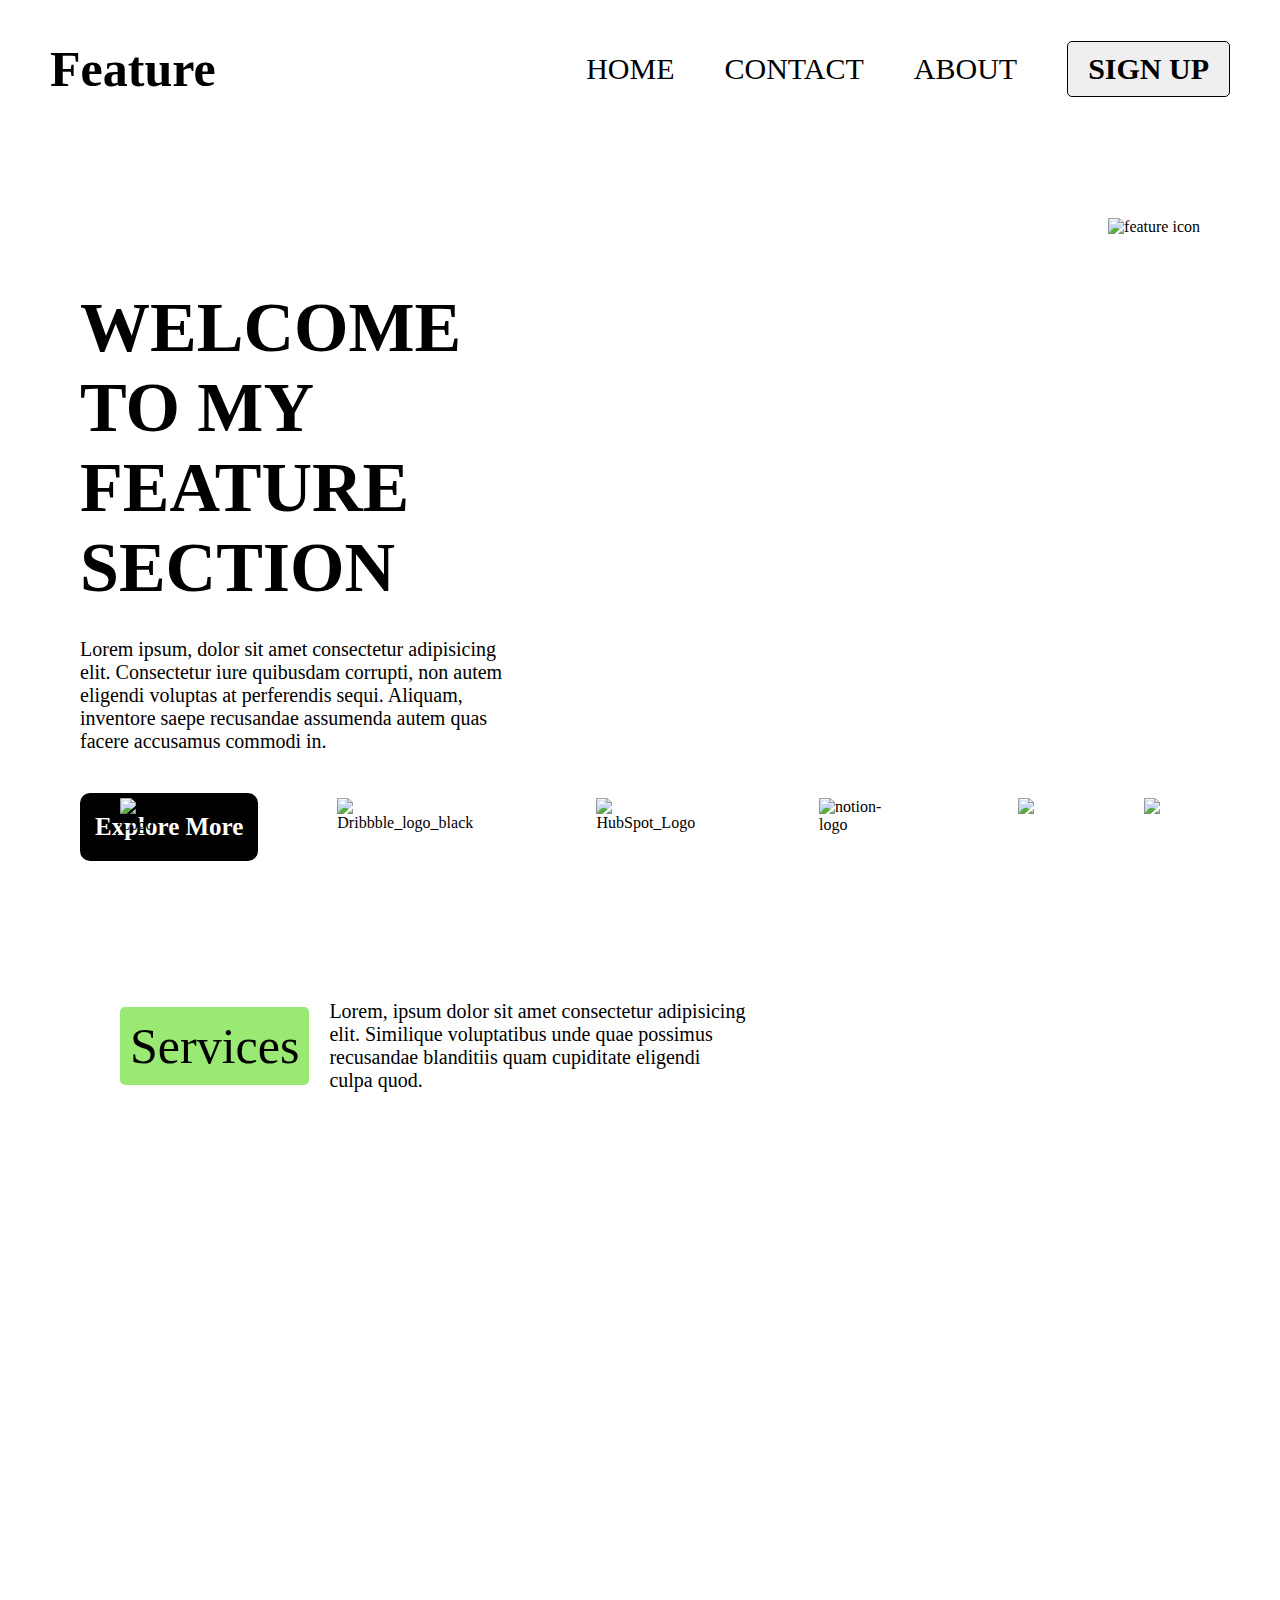
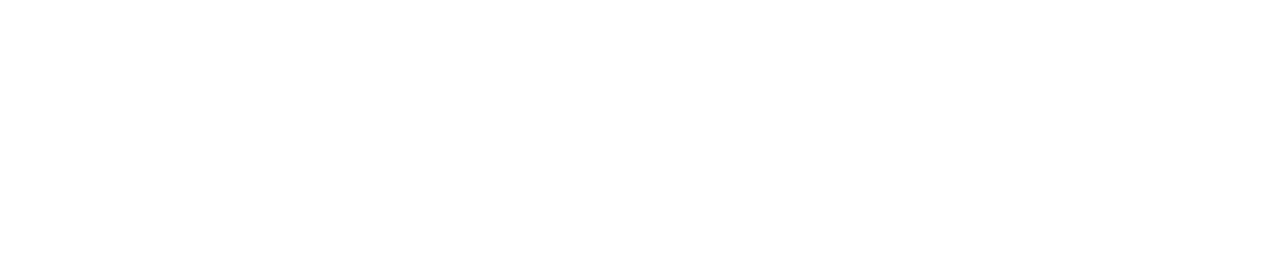
==== feature.html @ 940f2707 "sencond update" ====
<!DOCTYPE html>
<html lang="en">
<head>
    <meta charset="UTF-8">
    <meta name="viewport" content="width=device-width, initial-scale=1.0">
    <title>Feature</title>
    <link rel="stylesheet" href="feature.css">
    <link href="https://cdn.jsdelivr.net/npm/remixicon@4.5.0/fonts/remixicon.css" rel="stylesheet"/>
</head>
<body>
    <section class="section1">
        <nav>
            <h1><i class="ri-presentation-fill"></i>Feature</h1>
            <div class="nav-links">
            <h4>HOME</h4>
            <h4>CONTACT</h4>
            <h4>ABOUT</h4>
            <button>SIGN UP</button>
        </nav>


        <div class="center">
            <div class="page1">
                <h1>WELCOME TO MY FEATURE SECTION</h1>
                <P>Lorem ipsum, dolor sit amet consectetur adipisicing elit. Consectetur iure quibusdam corrupti, non autem eligendi voluptas at perferendis sequi. Aliquam, inventore saepe recusandae assumenda autem quas facere accusamus commodi in.</P>
                <button>Explore More</button>
            </div>
            <div class="page2">
                <img src="image/communications.png" alt="feature icon">
            </div>
        </div>

        <div class="bottom">
            <img src="https://www.allaboutlean.com/wp-content/uploads/2019/10/Amazon-Logo.png" alt="Amazon-Logo" >
            <img src="https://logos-download.com/wp-content/uploads/2016/09/Dribbble_logo_black.png" alt="Dribbble_logo_black" >
            <img src="https://upload.wikimedia.org/wikipedia/commons/thumb/7/71/HubSpot_Logo.png/800px-HubSpot_Logo.png" alt="HubSpot_Logo" >
            <img src="https://get.site/wp-content/uploads/2021/10/notion-logo.png" alt="notion-logo">
            <img src="https://cdn.freebiesupply.com/logos/large/2x/youtube-2-logo-png-transparent.png">
            <img src="https://upload.wikimedia.org/wikipedia/commons/7/7a/Logonetflix.png">
        </div>

    </section>

    <section class="section2">
        <div class="services">
            <h3>Services</h3>
            <p>Lorem, ipsum dolor sit amet consectetur adipisicing elit. Similique voluptatibus unde quae possimus recusandae blanditiis quam cupiditate eligendi culpa quod.</p>
        </div>
    </section>



    <script src="feature.js"></script>
</body>
</html>
---- feature.css ----
*{
    padding: 0;
    margin: 0;
    box-sizing: border-box;
    font-family: 'Times New Roman', Times, serif;
}

html,
body{
    height: 100%;
    width: 100%;
}
section{
    height: 100%;
    width: 100%;
    position: relative;
}


/*nav start*/
nav{
    display: flex;
    justify-content: space-between;
    align-items: center;
    padding: 40px 50px;

}
nav h1{
    font-size: 50px;

}
nav h4{
    font-size: 30px;
    font-weight: 500;
    
}
.nav-links{
    display: flex;
    align-items: center;
    justify-content: center;
    gap: 50px;
}
nav button{
    padding: 10px 20px;
    font-size: 30px;
    border-radius: 5px;
    font-weight: 600;
    border: 1px solid #000;
}
/*nav end*/
.center{
    height: 70%;
    width: 100%;
    padding: 80px;
    
    display: flex;
}
.page1{
    height: 100%;
    width: 40%;
}
.page1 h1{
    font-size: 70px;
    padding-top: 70px;
}
.page1 p{
    font-size: 20px;
    margin-top: 30px;
    margin-bottom: 40px;
}

.page1 button{
    background-color: #000;
    color: white;
    font-size: 25px;
    font-weight: 600;
    border-radius: 10px;
    border: none;
    padding: 20px 15px;
}
.page2{
    height: 100%;
    width: 60%;
    position: relative;
}
.page2 img{
    height: 100%;
    position: absolute;
    right: 0;
}

.section2{
    margin-top: 60px;
}
.section2 .services{
    padding: 40px 120px;
    display: flex;
    justify-content: flex-start;
    align-items: center;
    gap: 20px;
}

.services h3{
    background-color: #9AE975;
    font-weight: 500;
    padding: 10px 10px;
    border-radius: 5px;
    font-size: 50px;
}
.services p{
    width: 40%;
    font-size: 20px;
    font-weight: 500;
}

.bottom{
    display: flex;
    align-items: center;
    justify-content: center;
    gap: 110px;
    padding: 30px 120px;
}
.bottom img{
    height: 60px;
}
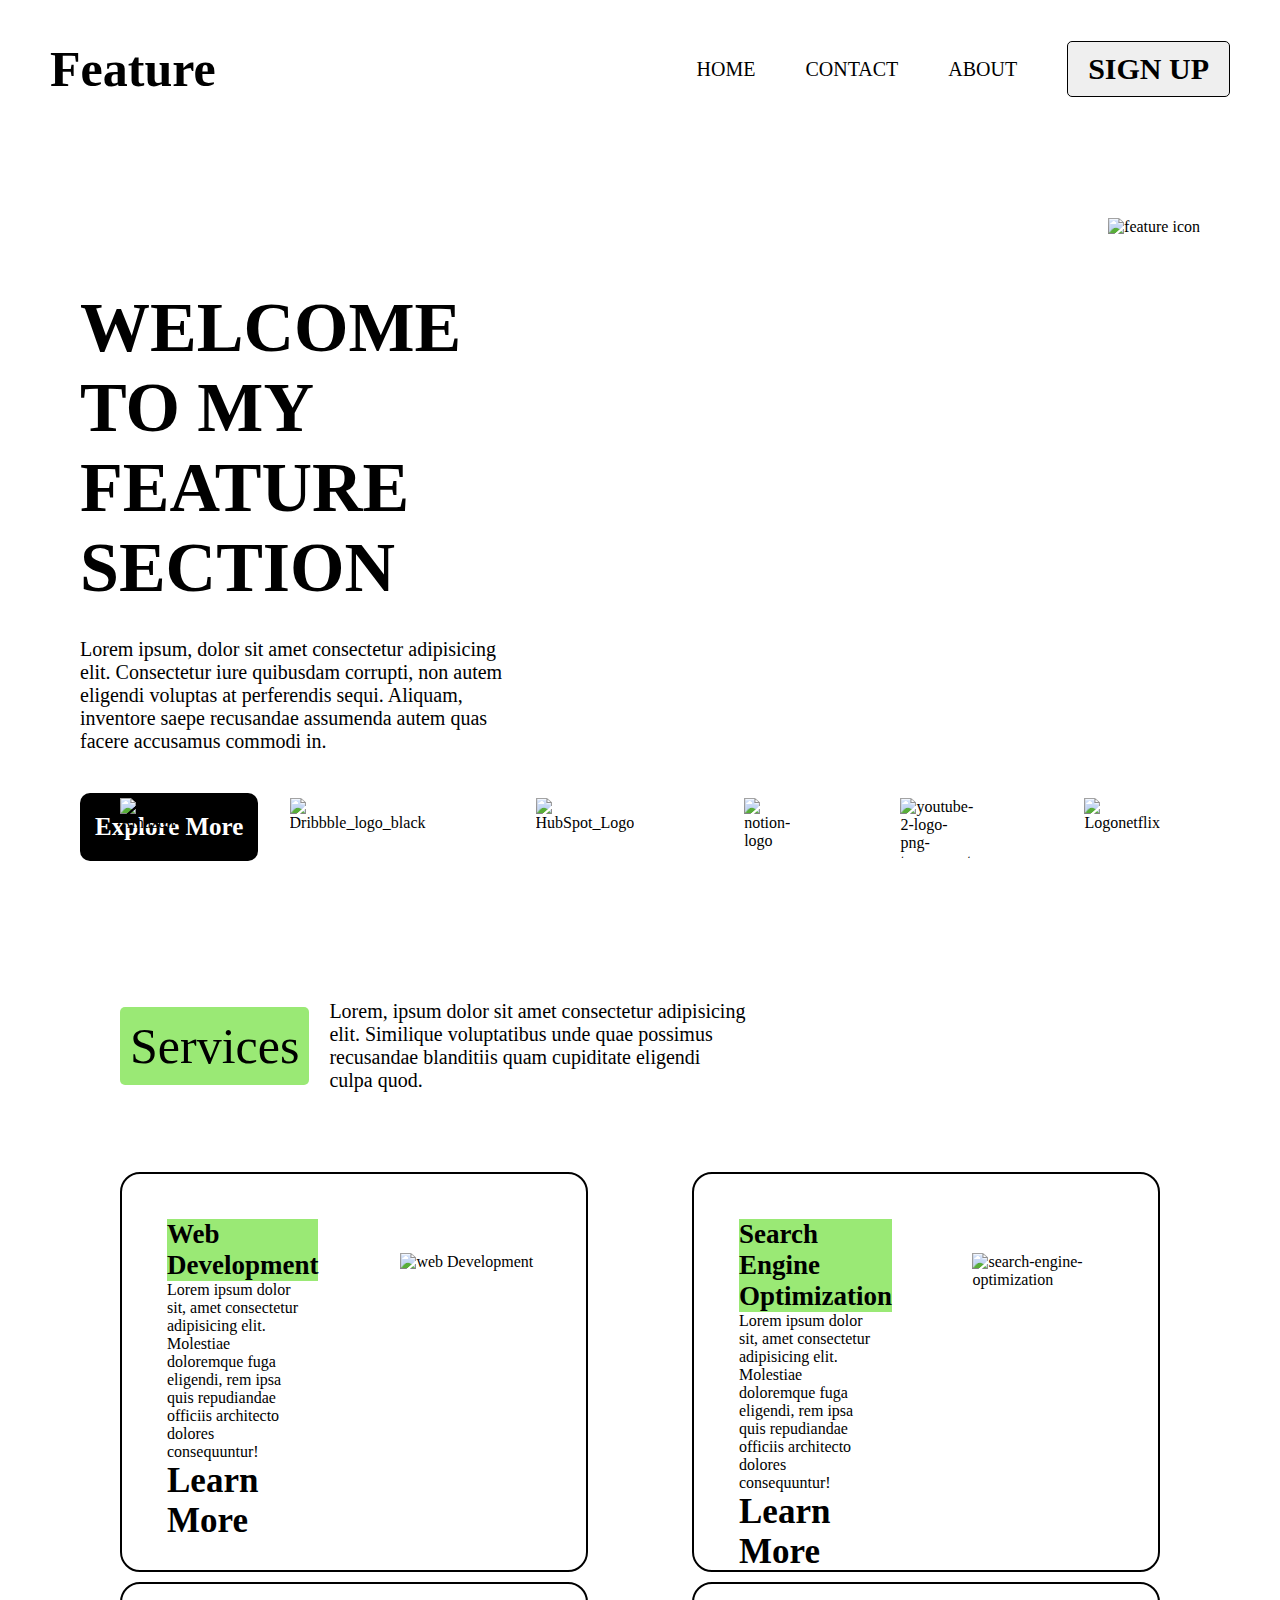
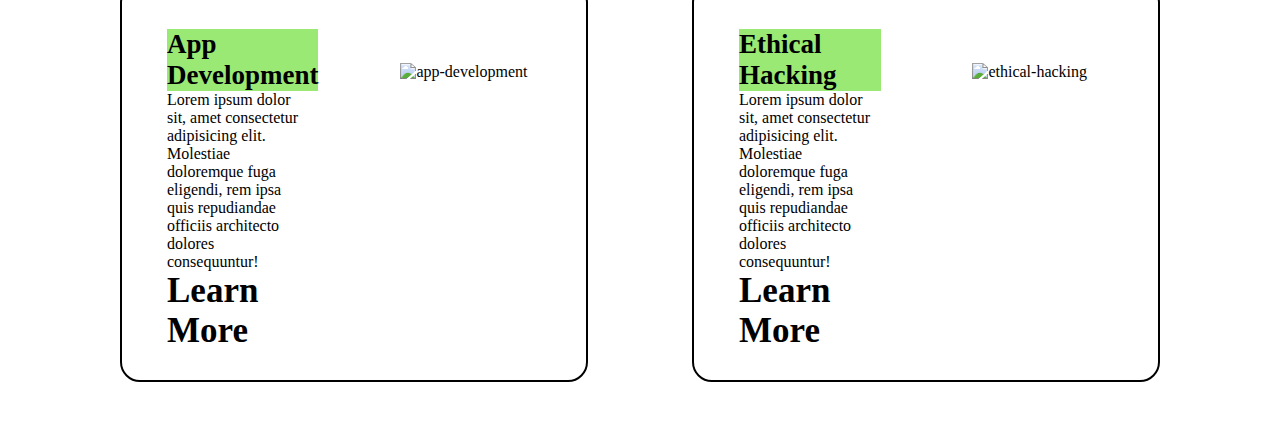
==== commit 72e4882c: "update 6" ====
--- a/feature.html
+++ b/feature.html
@@ -35,8 +35,8 @@
             <img src="https://logos-download.com/wp-content/uploads/2016/09/Dribbble_logo_black.png" alt="Dribbble_logo_black" >
             <img src="https://upload.wikimedia.org/wikipedia/commons/thumb/7/71/HubSpot_Logo.png/800px-HubSpot_Logo.png" alt="HubSpot_Logo" >
             <img src="https://get.site/wp-content/uploads/2021/10/notion-logo.png" alt="notion-logo">
-            <img src="https://cdn.freebiesupply.com/logos/large/2x/youtube-2-logo-png-transparent.png">
-            <img src="https://upload.wikimedia.org/wikipedia/commons/7/7a/Logonetflix.png">
+            <img src="https://cdn.freebiesupply.com/logos/large/2x/youtube-2-logo-png-transparent.png" alt="youtube-2-logo-png-transparent">
+            <img src="https://upload.wikimedia.org/wikipedia/commons/7/7a/Logonetflix.png" alt="Logonetflix">
         </div>
 
     </section>
@@ -46,6 +46,45 @@
             <h3>Services</h3>
             <p>Lorem, ipsum dolor sit amet consectetur adipisicing elit. Similique voluptatibus unde quae possimus recusandae blanditiis quam cupiditate eligendi culpa quod.</p>
         </div>
+        <div class="main">
+            <div class="box">
+                <div class="div1">
+                    <h2>Web Development</h2>
+                    <p>Lorem ipsum dolor sit, amet consectetur adipisicing elit. Molestiae doloremque fuga eligendi, rem ipsa quis repudiandae officiis architecto dolores consequuntur!</p>
+                    <h4><i class="ri-arrow-right-up-line"></i>Learn More</h4>
+                </div>
+                <div class="div2">
+                    <img src="image/developer.png" alt="web Development">
+                </div>
+            </div>
+            <div class="box"><div class="div1">
+                    <h2>Search Engine Optimization</h2>
+                    <p>Lorem ipsum dolor sit, amet consectetur adipisicing elit. Molestiae doloremque fuga eligendi, rem ipsa quis repudiandae officiis architecto dolores consequuntur!</p>
+                    <h4><i class="ri-arrow-right-up-line"></i>Learn More</h4>
+                </div>
+                <div class="div2">
+                    <img src="image/search-engine-optimization.png" alt="search-engine-optimization">
+                </div>
+            </div>
+            <div class="box"><div class="div1">
+                    <h2>App Development</h2>
+                    <p>Lorem ipsum dolor sit, amet consectetur adipisicing elit. Molestiae doloremque fuga eligendi, rem ipsa quis repudiandae officiis architecto dolores consequuntur!</p>
+                    <h4><i class="ri-arrow-right-up-line"></i>Learn More</h4>
+                </div>
+                <div class="div2">
+                    <img src="image/app-development.png" alt="app-development">
+                </div>
+            </div>
+            <div class="box"><div class="div1">
+                    <h2>Ethical Hacking</h2>
+                    <p>Lorem ipsum dolor sit, amet consectetur adipisicing elit. Molestiae doloremque fuga eligendi, rem ipsa quis repudiandae officiis architecto dolores consequuntur!</p>
+                    <h4><i class="ri-arrow-right-up-line"></i>Learn More</h4>
+                </div>
+                <div class="div2">
+                    <img src="image/ethical-hacking.png" alt="ethical-hacking">
+                </div>
+            </div>
+        </div>
     </section>
 
 
--- a/feature.css
+++ b/feature.css
@@ -30,7 +30,7 @@
 
 }
 nav h4{
-    font-size: 30px;
+    font-size: 20px;
     font-weight: 500;
     
 }
@@ -122,4 +122,50 @@
 }
 .bottom img{
     height: 60px;
+}
+
+.main{
+    height: 100%;
+    width: 100%;
+    display: flex;
+    padding: 40px 120px;
+    justify-content: space-between;
+    flex-wrap: wrap;
+}
+.box{
+    flex-shrink: 0;
+    height: 400px;
+    width: 45%;
+    border: 2px solid black;
+    border-radius: 20px;
+    display: flex;
+}
+.div1{
+    height: 100%;
+    width: 50%;
+    display: flex;
+    padding: 45px;
+    align-items: flex-start;
+    justify-content: space-between;
+    flex-direction: column;
+
+}
+.div2{
+    height: 100%;
+    width: 50%;
+    justify-content: center;
+    align-items: center;
+    display: flex;
+}
+.div2 img{
+    height: 60%;
+    width: 60%;
+   
+}
+.div1 h2{
+    font-size: 27px;
+    background-color: #9AE975;
+}
+.div1 h4{
+    font-size: 35px;
 }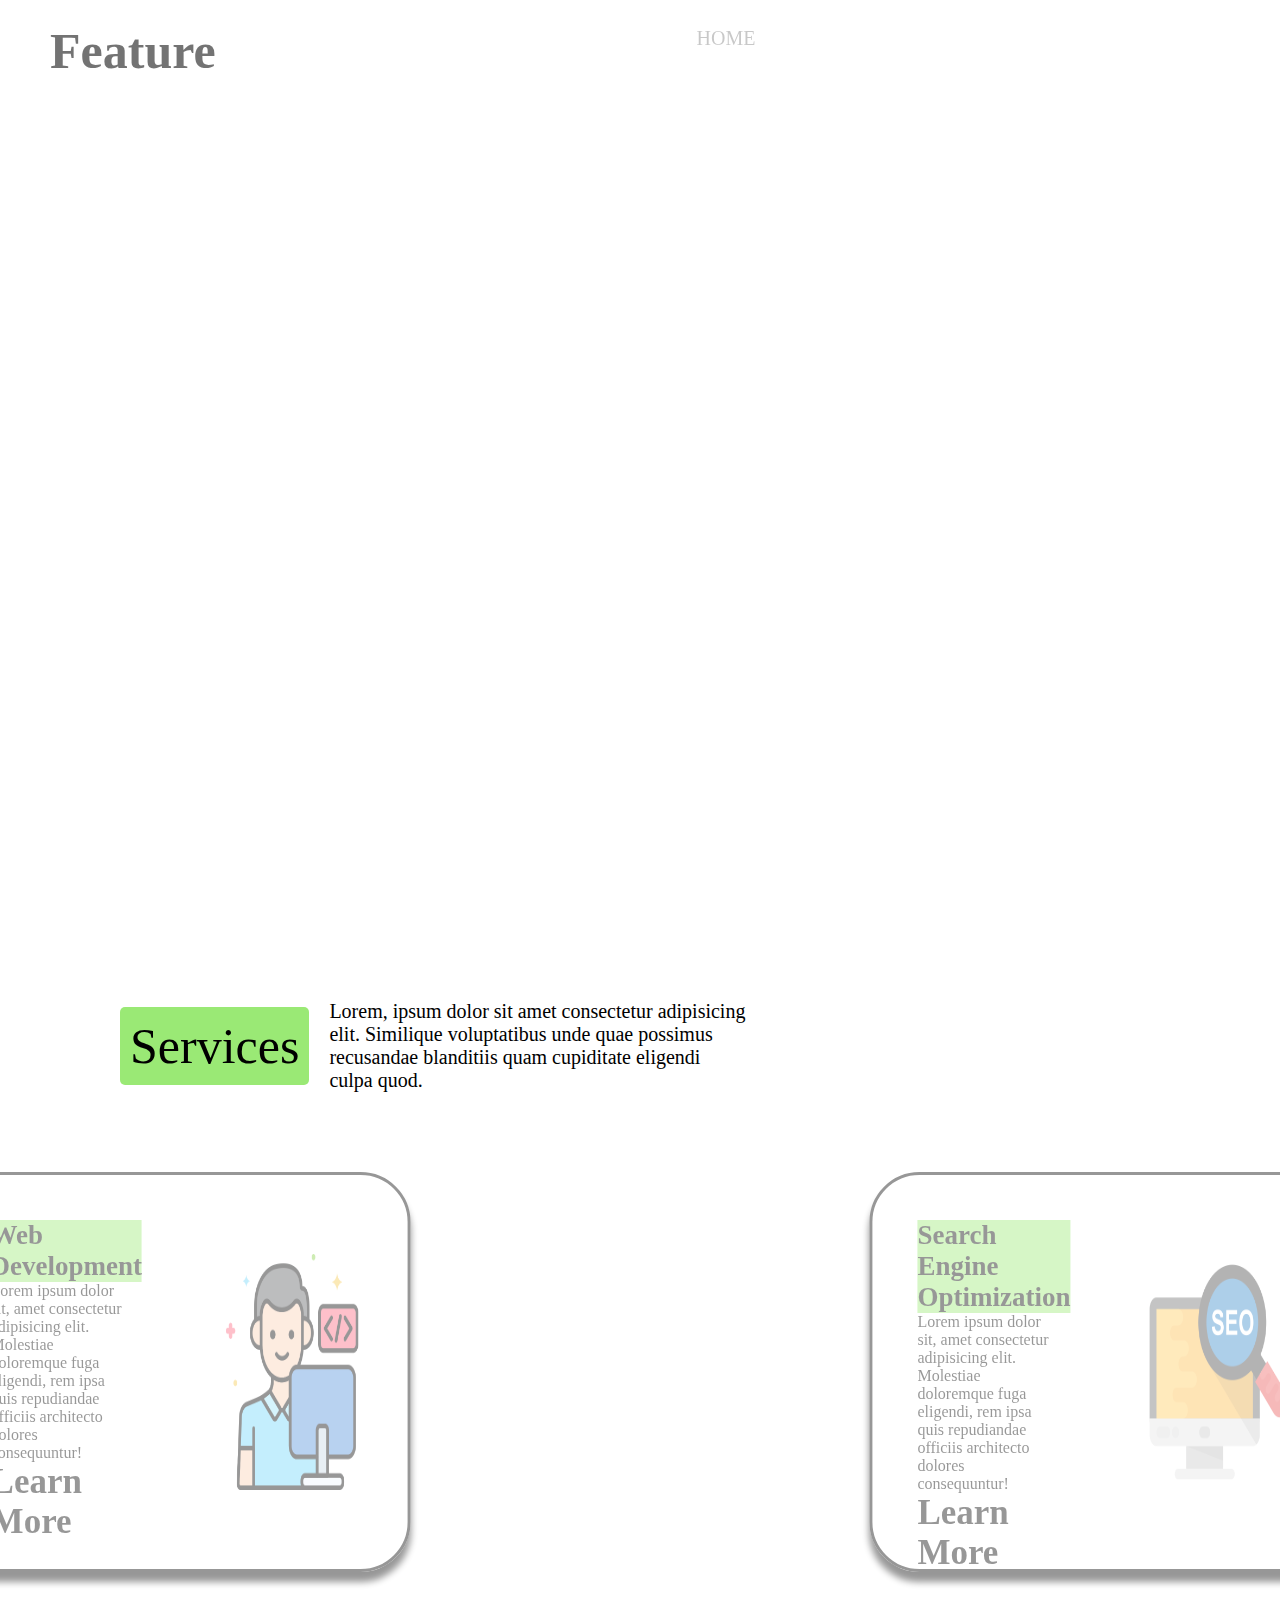
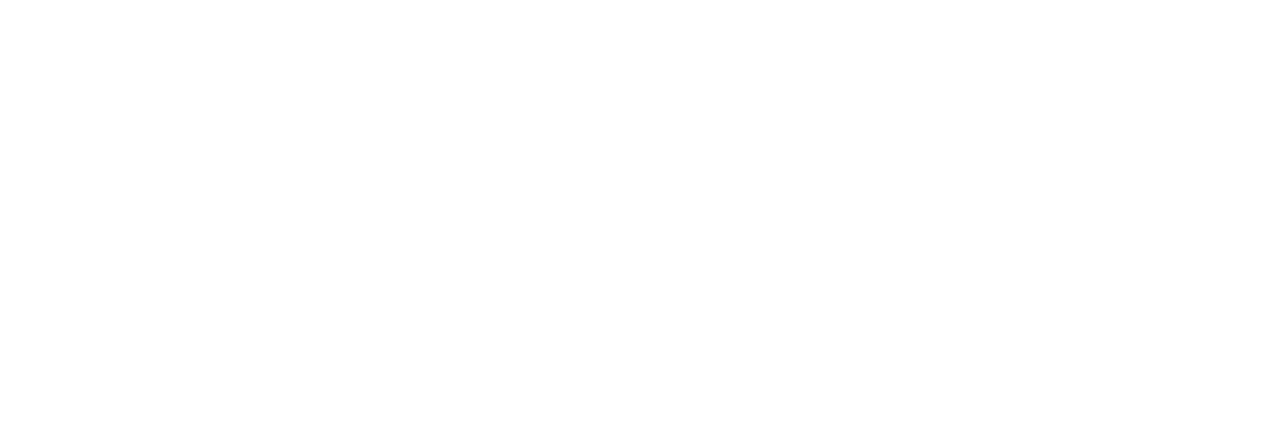
==== commit e77efe27: "update 8" ====
--- a/feature.html
+++ b/feature.html
@@ -12,9 +12,9 @@
         <nav>
             <h1><i class="ri-presentation-fill"></i>Feature</h1>
             <div class="nav-links">
-            <h4>HOME</h4>
-            <h4>CONTACT</h4>
-            <h4>ABOUT</h4>
+            <h4><a href="index.html">HOME</a></h4>
+            <h4><a href="contact.css">CONTACT</a></h4>
+            <h4><a href="about.html">ABOUT</a></h4>
             <button>SIGN UP</button>
         </nav>
 
@@ -47,7 +47,7 @@
             <p>Lorem, ipsum dolor sit amet consectetur adipisicing elit. Similique voluptatibus unde quae possimus recusandae blanditiis quam cupiditate eligendi culpa quod.</p>
         </div>
         <div class="main">
-            <div class="box">
+            <div class="box serial1 left">
                 <div class="div1">
                     <h2>Web Development</h2>
                     <p>Lorem ipsum dolor sit, amet consectetur adipisicing elit. Molestiae doloremque fuga eligendi, rem ipsa quis repudiandae officiis architecto dolores consequuntur!</p>
@@ -57,7 +57,8 @@
                     <img src="image/developer.png" alt="web Development">
                 </div>
             </div>
-            <div class="box"><div class="div1">
+            <div class="box serial1 right">
+                <div class="div1">
                     <h2>Search Engine Optimization</h2>
                     <p>Lorem ipsum dolor sit, amet consectetur adipisicing elit. Molestiae doloremque fuga eligendi, rem ipsa quis repudiandae officiis architecto dolores consequuntur!</p>
                     <h4><i class="ri-arrow-right-up-line"></i>Learn More</h4>
@@ -66,7 +67,8 @@
                     <img src="image/search-engine-optimization.png" alt="search-engine-optimization">
                 </div>
             </div>
-            <div class="box"><div class="div1">
+            <div class="box serial2 left">
+                <div class="div1">
                     <h2>App Development</h2>
                     <p>Lorem ipsum dolor sit, amet consectetur adipisicing elit. Molestiae doloremque fuga eligendi, rem ipsa quis repudiandae officiis architecto dolores consequuntur!</p>
                     <h4><i class="ri-arrow-right-up-line"></i>Learn More</h4>
@@ -75,7 +77,8 @@
                     <img src="image/app-development.png" alt="app-development">
                 </div>
             </div>
-            <div class="box"><div class="div1">
+            <div class="box serial2 right">
+                <div class="div1">
                     <h2>Ethical Hacking</h2>
                     <p>Lorem ipsum dolor sit, amet consectetur adipisicing elit. Molestiae doloremque fuga eligendi, rem ipsa quis repudiandae officiis architecto dolores consequuntur!</p>
                     <h4><i class="ri-arrow-right-up-line"></i>Learn More</h4>
@@ -87,8 +90,8 @@
         </div>
     </section>
 
-
-
+    <script src="https://cdnjs.cloudflare.com/ajax/libs/gsap/3.12.5/gsap.min.js" integrity="sha512-7eHRwcbYkK4d9g/6tD/mhkf++eoTHwpNM9woBxtPUBWm67zeAfFC+HrdoE2GanKeocly/VxeLvIqwvCdk7qScg==" crossorigin="anonymous" referrerpolicy="no-referrer"></script>
+    <script src="https://cdnjs.cloudflare.com/ajax/libs/gsap/3.12.5/ScrollTrigger.min.js" integrity="sha512-onMTRKJBKz8M1TnqqDuGBlowlH0ohFzMXYRNebz+yOcc5TQr/zAKsthzhuv0hiyUKEiQEQXEynnXCvNTOk50dg==" crossorigin="anonymous" referrerpolicy="no-referrer"></script>
     <script src="feature.js"></script>
 </body>
 </html>--- a/feature.css
+++ b/feature.css
@@ -15,7 +15,9 @@
     width: 100%;
     position: relative;
 }
-
+body{
+    overflow-x: hidden;
+}
 
 /*nav start*/
 nav{
@@ -46,6 +48,10 @@
     border-radius: 5px;
     font-weight: 600;
     border: 1px solid #000;
+}
+.nav-links a {
+    text-decoration: none; 
+    color: inherit; 
 }
 /*nav end*/
 .center{
@@ -136,9 +142,10 @@
     flex-shrink: 0;
     height: 400px;
     width: 45%;
-    border: 2px solid black;
-    border-radius: 20px;
+    border: 3px solid black;
+    border-radius: 50px;
     display: flex;
+    box-shadow: 0px 10px 7px black;
 }
 .div1{
     height: 100%;
